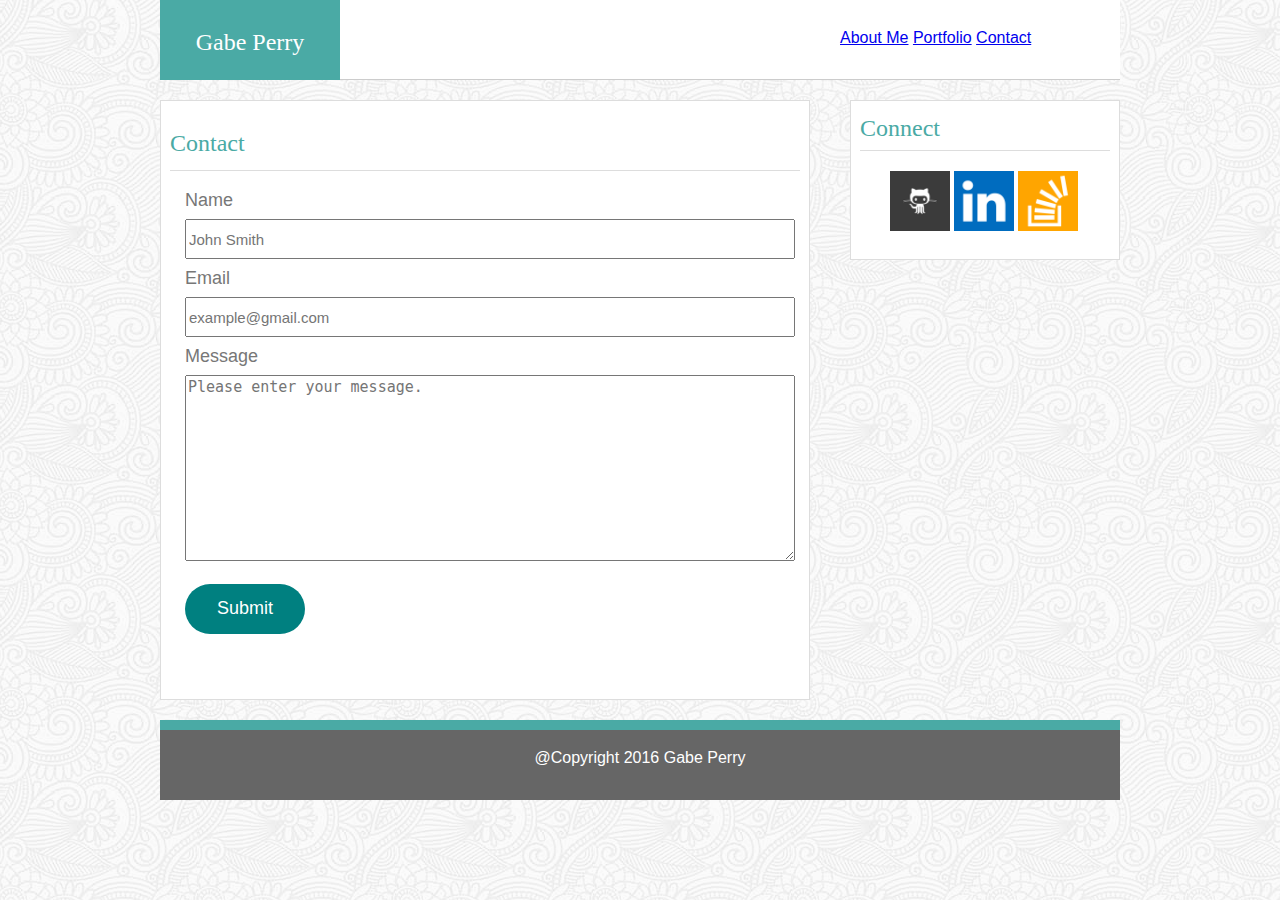
==== contact.html @ 90285368 "Finished Product" ====
<!DOCTYPE html>
<html>
  <head>
    <meta charset="utf-8">
    <title>Basic Portfolio</title>
  <link rel="stylesheet" type="text/css "href="assets/css/reset.css">
  <link rel="stylesheet" type="text/css "href="assets/css/style.css">
  </head>

  <body>
    <!-- Beginning of main Container that wraps the code. -->
    <div id="container">
    <!-- Main navigation menu that will be reused 3 times -->
      <div class="nav clearfix">
        <h1>Gabe Perry</h1>
        <p><a href="index.html">About Me</a> <a href="portfolio.html">Portfolio</a>
        <a href="contact.html">Contact</a></p>
      </div>
    <!-- Beginning of container2   -->
    <!-- Second container still in main conatain but will be used for About me, contact
        and Portfolio. -->
      <div class="container2 clearfix">
        <div class="aboutme">
          <h1>Contact</h1>
        </div>
        <div class="contact_boxes">
          <p>Name</p>
            <input type="text" name="name" placeholder="John Smith"
            maxlength="50">
            <p>Email</p>
        <!-- Input instead of Text area for email-->
            <input type="text" name="email" placeholder="example@gmail.com"
            maxlength="50">
        <!-- Text area instead of input for contact message-->
          <p>Message</p>
            <textarea name="message" rows="10" cols="75" placeholder="Please enter your message."></textarea>
            <div class="submit_box">
              <p>Submit</p>
            </div>
          </div>
        </div>
    <!-- End of container2 -->
    <!-- Beginning of container3       -->
    <!-- Third container used. Seperate of container 2 but inside of container.  Used for contact
          icons. Icons open in Seperate pages.  Box stays the same and will be reused 3x.     -->
        <div class="container3 clearfix">
          <div class="connectweme">
            <h1>Connect</h1>
          </div>
          <div class="connect_icons">
            <a href="https://github.com/Gperry22" target="_blank">
            <img src="assets/images/github.png" alt="github" width="60px"
            height="60px" hspace="2"></a>
            <a href="https://www.linkedin.com/in/gabe-perry-3168935b/" target="_blank">
            <img src="assets/images/linkedin.png" alt="linkedin""60px" height="60px" hspace="7"></a>
            <a href="https://stackoverflow.com/users/8858085/gabe-perry?tab=profile" target="_blank">
            <img src="assets/images/stack.png" alt="stack" "60px" height="60px" ></a>
          </div>
        </div>
    <!-- End of container3           -->
    <!-- Footer that will be used 3x        -->
        <div class="footer">
          <div class="footertop">
          <div class="footerbottom">
            <p>@Copyright 2016 Gabe Perry</p>
          </div>
        </div>
      </div>
    </div>
    <!-- End of container -->
  </body>
</html>
---- assets/css/style.css ----
/*index1*/
/*index1*/
/*index1*/
/*index1*/
/*index1*/
/*index1*/
/*index1*/
/*index1*/
/*index1*/
/*index1*/
/*index1*/
/*index1*/
/*index1*/


/*index1*/
*{
  -webkit-box-sizing: border-box;
  -moz-box-sizing: border-box;
  box-sizing: border-box;
}

body {
  background-image: url("../../assets/images/symphony.png");
  background-repeat: repeat;
  background-attachment: scroll;
}

h1,h2,h3 {
  font-family: Georgia, Times, "Times New Roman", serif;
  font-size: 24px;
}

p {
  font-family: Arial, "Helvetica Neue", Helvetica, sans-serif;
  color: #777777;
}

a:hover
{
  color: green;
}

/*index2*/
#container {
  width: 960px;
  margin: 0 auto;
}

/*index3*/
.nav {
  height: 80px;
  width: 0 auto;
  border-style: solid;
  border-bottom-width: 1px;
  border-color: #cccccc;
  background-color: #ffffff;
  margin-bottom: 20px;

}

.nav h1 {
  color: white;
  background-color: #4aaaa5;
  height: 80px;
  width: 180px;
  text-align: center;
  padding-top: 30px;
  float: left;
}


.nav p {
  color: black;
  height: 80px;
  text-align: center;
  padding-top: 30px;
  margin-left: 500px;
  float: left;
}

/*index4*/

.container2 {
  height: 600px;
  width: 650px;
  background-color: #ffffff;
  float: left;
  border-width: 1px;
  border-style: solid;
  border-color: #dddddd;
  margin-bottom: 20px;
}

.aboutme h1 {
  color: #4aaaa5;
  height: 70px;
  width: 630px;
  margin: 0 auto;
  padding-top: 30px;
  border-bottom-width: 1px;
  border-style: solid;
  border-color: #dddddd;
  margin-bottom: 5px;
}

.profile   {
  height: 500px;
  width: 630px;
  margin: 0 auto;
  padding: 15px;
  overflow: auto;
}

.profile img {
  height: 250px;
  width: 250px;
  float: left;
}

/*index4*/
.container3 {
  height: 160px;
  width: 270px;
  margin-left: 40px;
  background-color: #ffffff;
  float: left;
  border-width: 1px;
  border-style: solid;
  border-color: #dddddd;
}

.connectweme {
  color: #4aaaa5;
  height: 50px;
  width: 250px;
  margin: 0 auto;
  border-bottom-width: 1px;
  border-style: solid;
  border-color: #dddddd;
  padding-top: 15px;
  margin-bottom: 20px;
}

.connect_icons img{
height: 60px;
width: 60px;
}

.connect_icons {
  margin:auto;
  width: 71%;
}

/*index5*/
.footer {
    height: 80px;
    width: 0 auto;
    float: left;
}

.footertop {
  height: 80px;
  width: 960px;
  padding-top: 10px;
  background-color: #4aaaa5;
}

.footerbottom {
  height: 70px;
  width: 960px;
  background-color: #666666;
  text-align: center;
  padding-top: 20px;
}

.footerbottom p {
  color: white;
}

/*index6*/
.portfolioimages{
  height: 500px;
  width: 630px;
  padding: 15px;
  overflow: auto;
}

.portfolioimages img {
  height: 250px;
  width: 280px;
}

figure {
  position: relative;
  float: left;
  margin: 10px;
}

figcaption {
  background-color: teal;
  color: #ffffff;
  height: 60px;
  width: 100%;
  text-align: center;
  padding-top: 15px;
  font-size: 24px;
  position: absolute;
  bottom: 20px;
  left: 0;
}

/*index7*/
.contact_boxes{
  height: 500px;
  width: 630px;
  margin: 0 auto;
  padding: 15px;
  overflow: auto;
}

.contact_boxes input{
  height: 40px;
  width: 610px;
  font-size: 15px;
  margin-bottom: 10px;
}

.contact_boxes textarea{
  width: 610px;
  font-size: 15px;
  margin-bottom: 20px;
}

.contact_boxes p {
  font-size: 18px;
  margin-bottom: 10px;
}

.submit_box {
  height: 50px;
  width: 120px;
  background-color: teal;
  font-size: 18px;
  text-align: center;
  padding-top: 15px;
  border-radius: 75px;
}

.submit_box p {
  color: white;
}


.clearfix::after {
content: "";
display: block;
clear: both;
}
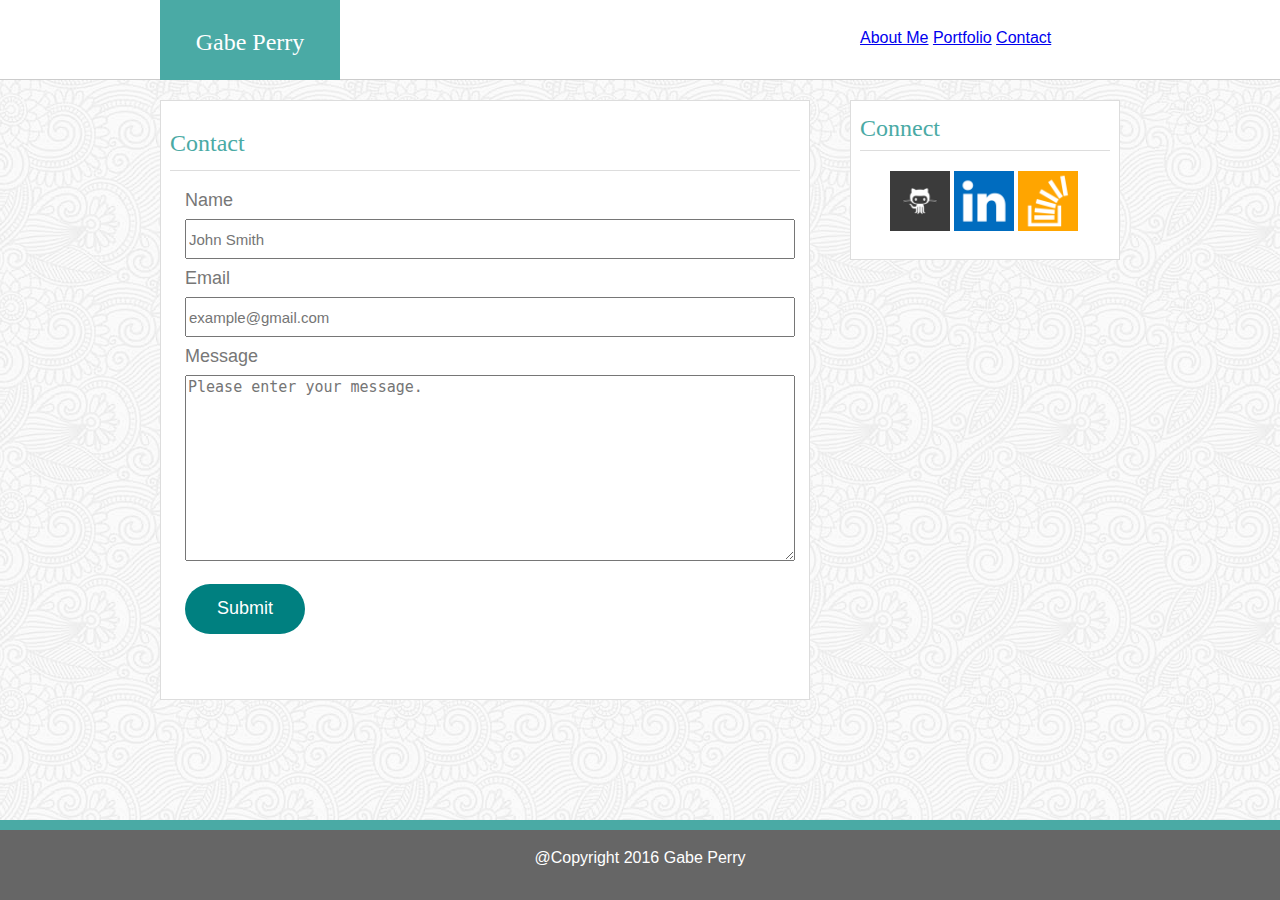
==== commit 110066b1: "Finished Product" ====
--- a/contact.html
+++ b/contact.html
@@ -9,7 +9,10 @@
 
   <body>
     <!-- Beginning of main Container that wraps the code. -->
-    <div id="container">
+  <div id="containermain">
+      <!-- Beginning of container1 that is inside containermain and wraps entire code except
+          footer.       -->
+    <div class="container1">
     <!-- Main navigation menu that will be reused 3 times -->
       <div class="nav clearfix">
         <h1>Gabe Perry</h1>
@@ -57,7 +60,9 @@
             <img src="assets/images/stack.png" alt="stack" "60px" height="60px" ></a>
           </div>
         </div>
+      </div>
     <!-- End of container3           -->
+    <!-- End of container1 -->
     <!-- Footer that will be used 3x        -->
         <div class="footer">
           <div class="footertop">
--- a/assets/css/style.css
+++ b/assets/css/style.css
@@ -1,20 +1,17 @@
-
-/*index1*/
-/*index1*/
-/*index1*/
-/*index1*/
-/*index1*/
-/*index1*/
-/*index1*/
-/*index1*/
-/*index1*/
-/*index1*/
-/*index1*/
-/*index1*/
-/*index1*/
-
-
-/*index1*/
+/*index Container Main Syles*/
+/*index Container Main Syles*/
+/*index Container1 Syles*/
+/*index4 Navigation Menu*/
+/*index5 Container2 Styles*/
+/*index6 Container 3 Styles*/
+/*index7 Footer Styles*/
+/*index8 Portfolio Styles*/
+/*index9 Contact Messages*/
+/*index10 Clearfix*/
+
+
+
+/*index1 HTML Syles*/
 *{
   -webkit-box-sizing: border-box;
   -moz-box-sizing: border-box;
@@ -25,6 +22,7 @@
   background-image: url("../../assets/images/symphony.png");
   background-repeat: repeat;
   background-attachment: scroll;
+  margin: 0px;
 }
 
 h1,h2,h3 {
@@ -42,13 +40,24 @@
   color: green;
 }
 
-/*index2*/
-#container {
+/*index Container Main Syles*/
+#containermain {
+  height: 80px;
+  width: 0 auto;
+  border-style: solid;
+  border-bottom-width: 1px;
+  border-color: #cccccc;
+  background-color: #ffffff;
+  margin-bottom: 20px;
+}
+
+/*index3 Container1 Syles*/
+.container1{
   width: 960px;
   margin: 0 auto;
 }
 
-/*index3*/
+/*index4 Navigation Menu*/
 .nav {
   height: 80px;
   width: 0 auto;
@@ -57,8 +66,8 @@
   border-color: #cccccc;
   background-color: #ffffff;
   margin-bottom: 20px;
-
-}
+}
+
 
 .nav h1 {
   color: white;
@@ -76,11 +85,11 @@
   height: 80px;
   text-align: center;
   padding-top: 30px;
-  margin-left: 500px;
-  float: left;
-}
-
-/*index4*/
+  margin-left: 520px;
+  float: left;
+}
+
+/*index5 Container2 Styles*/
 
 .container2 {
   height: 600px;
@@ -119,7 +128,7 @@
   float: left;
 }
 
-/*index4*/
+/*index6 Container 3 Styles*/
 .container3 {
   height: 160px;
   width: 270px;
@@ -153,23 +162,26 @@
   width: 71%;
 }
 
-/*index5*/
+/*index Footer Styles*/
 .footer {
+
     height: 80px;
-    width: 0 auto;
+    width: 100%;
+    position: fixed;
+    bottom: 0;
     float: left;
 }
 
 .footertop {
   height: 80px;
-  width: 960px;
+  width: 100%;
   padding-top: 10px;
   background-color: #4aaaa5;
 }
 
 .footerbottom {
   height: 70px;
-  width: 960px;
+  width: 100%;
   background-color: #666666;
   text-align: center;
   padding-top: 20px;
@@ -179,7 +191,7 @@
   color: white;
 }
 
-/*index6*/
+/*index Portfolio Styles*/
 .portfolioimages{
   height: 500px;
   width: 630px;
@@ -211,7 +223,7 @@
   left: 0;
 }
 
-/*index7*/
+/*index Contact Messages*/
 .contact_boxes{
   height: 500px;
   width: 630px;
@@ -252,7 +264,7 @@
   color: white;
 }
 
-
+/*index Clearfix*/
 .clearfix::after {
 content: "";
 display: block;
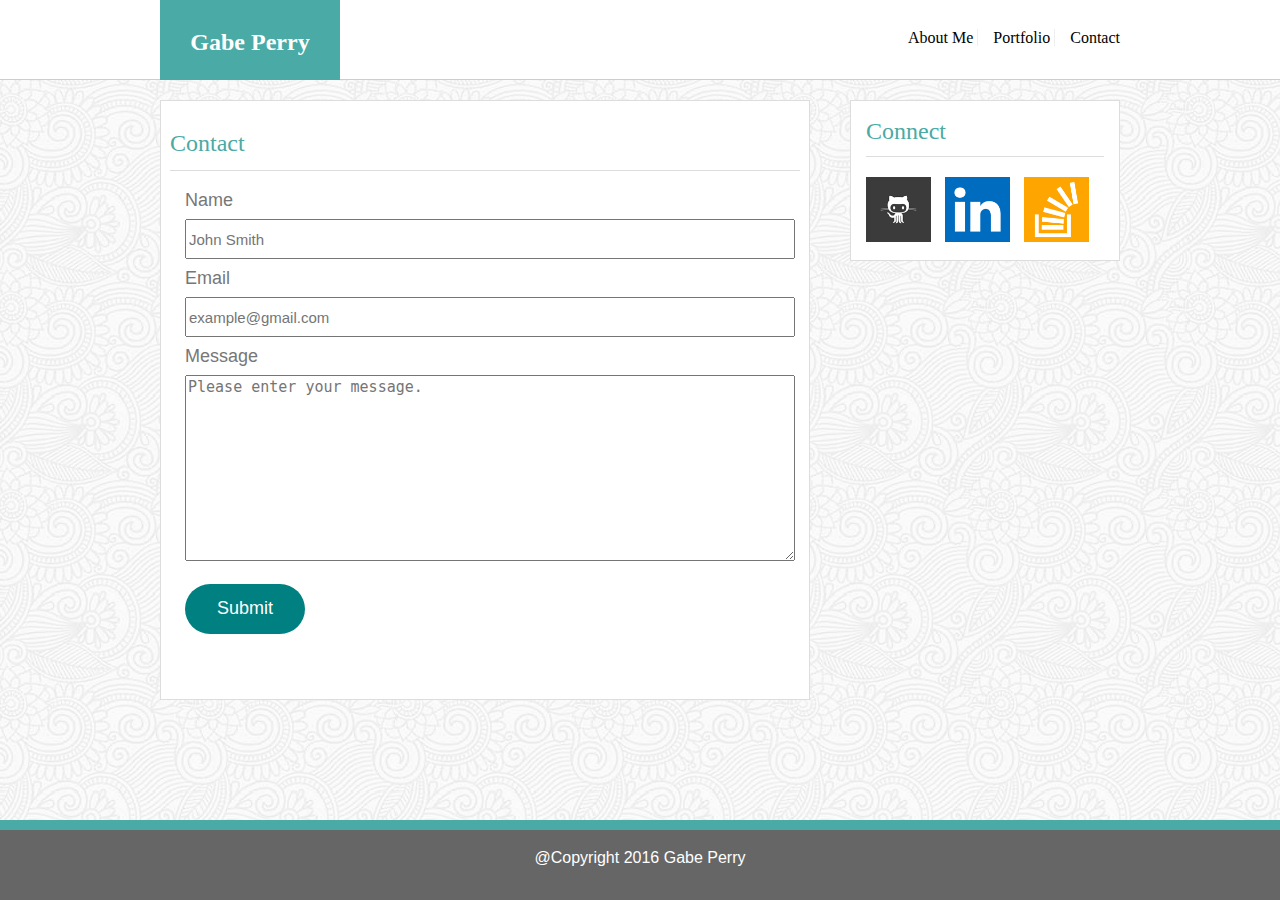
==== commit 2a566f27: "Final Submission" ====
--- a/contact.html
+++ b/contact.html
@@ -1,26 +1,30 @@
 <!DOCTYPE html>
 <html>
-  <head>
-    <meta charset="utf-8">
-    <title>Basic Portfolio</title>
-  <link rel="stylesheet" type="text/css "href="assets/css/reset.css">
-  <link rel="stylesheet" type="text/css "href="assets/css/style.css">
-  </head>
 
-  <body>
-    <!-- Beginning of main Container that wraps the code. -->
+<head>
+  <meta charset="utf-8">
+  <title>Basic Portfolio</title>
+  <link rel="stylesheet" type="text/css " href="assets/css/reset.css">
+  <link rel="stylesheet" type="text/css " href="assets/css/style.css">
+</head>
+
+<body>
+  <!-- Beginning of main Container that wraps the code. -->
   <div id="containermain">
-      <!-- Beginning of container1 that is inside containermain and wraps entire code except
+    <!-- Beginning of container1 that is inside containermain and wraps entire code except
           footer.       -->
     <div class="container1">
-    <!-- Main navigation menu that will be reused 3 times -->
+      <!-- Main navigation menu that will be reused 3 times -->
       <div class="nav clearfix">
         <h1>Gabe Perry</h1>
-        <p><a href="index.html">About Me</a> <a href="portfolio.html">Portfolio</a>
-        <a href="contact.html">Contact</a></p>
+        <nav>
+          <a href="index.html">About Me</a>
+          <a href="portfolio.html">Portfolio</a>
+          <a href="contact.html">Contact</a>
+        </nav>
       </div>
-    <!-- Beginning of container2   -->
-    <!-- Second container still in main conatain but will be used for About me, contact
+      <!-- Beginning of container2   -->
+      <!-- Second container still in main conatain but will be used for About me, contact
         and Portfolio. -->
       <div class="container2 clearfix">
         <div class="aboutme">
@@ -28,50 +32,48 @@
         </div>
         <div class="contact_boxes">
           <p>Name</p>
-            <input type="text" name="name" placeholder="John Smith"
-            maxlength="50">
-            <p>Email</p>
-        <!-- Input instead of Text area for email-->
-            <input type="text" name="email" placeholder="example@gmail.com"
-            maxlength="50">
-        <!-- Text area instead of input for contact message-->
+          <input type="text" name="name" placeholder="John Smith" maxlength="50" re="required">
+          <p>Email</p>
+          <!-- Input instead of Text area for email-->
+          <input type="text" name="email" placeholder="example@gmail.com" maxlength="50" re="required">
+          <!-- Text area instead of input for contact message-->
           <p>Message</p>
-            <textarea name="message" rows="10" cols="75" placeholder="Please enter your message."></textarea>
-            <div class="submit_box">
-              <p>Submit</p>
+          <textarea name="message" rows="10" cols="75" placeholder="Please enter your message." re="required"></textarea>
+          <div class="submit_box">
+            <p>Submit</p>
+          </div>
+        </div>
+      </div>
+      <!-- End of container2 -->
+      <!-- Beginning of container3       -->
+      <!-- Third container used. Seperate of container 2 but inside of container.  Used for contact
+          icons. Icons open in Seperate pages.  Box stays the same and will be reused 3x.     -->
+      <div class="container3 clearfix">
+        <div class="connectwithme">
+          <h1>Connect</h1>
+          <a href="https://github.com/Gperry22" target="_blank">
+                  <img src="assets/images/github.png" class="connect_icons" alt="github"></a>
+          <a href="https://www.linkedin.com/in/gabe-perry-3168935b/" target="_blank">
+                  <img src="assets/images/linkedin.png" class="connect_icons" alt="linkedin"></a>
+          <a href="https://stackoverflow.com/users/8858085/gabe-perry?tab=profile" target="_blank">
+                  <img src="assets/images/stack.png" class="connect_icons" alt="stack"></a>
+        </div>
+      </div>
+    </div>
+      <!-- End of container3           -->
+      <!-- End of container1 -->
+      <!-- Footer that will be used 3x        -->
+      <footer>
+        <div class=" footer">
+          <div class="footertop">
+            <div class="footerbottom">
+              <p>@Copyright 2016 Gabe Perry</p>
             </div>
           </div>
         </div>
-    <!-- End of container2 -->
-    <!-- Beginning of container3       -->
-    <!-- Third container used. Seperate of container 2 but inside of container.  Used for contact
-          icons. Icons open in Seperate pages.  Box stays the same and will be reused 3x.     -->
-        <div class="container3 clearfix">
-          <div class="connectweme">
-            <h1>Connect</h1>
-          </div>
-          <div class="connect_icons">
-            <a href="https://github.com/Gperry22" target="_blank">
-            <img src="assets/images/github.png" alt="github" width="60px"
-            height="60px" hspace="2"></a>
-            <a href="https://www.linkedin.com/in/gabe-perry-3168935b/" target="_blank">
-            <img src="assets/images/linkedin.png" alt="linkedin""60px" height="60px" hspace="7"></a>
-            <a href="https://stackoverflow.com/users/8858085/gabe-perry?tab=profile" target="_blank">
-            <img src="assets/images/stack.png" alt="stack" "60px" height="60px" ></a>
-          </div>
-        </div>
-      </div>
-    <!-- End of container3           -->
-    <!-- End of container1 -->
-    <!-- Footer that will be used 3x        -->
-        <div class="footer">
-          <div class="footertop">
-          <div class="footerbottom">
-            <p>@Copyright 2016 Gabe Perry</p>
-          </div>
-        </div>
-      </div>
+      </footer>
     </div>
     <!-- End of container -->
-  </body>
+</body>
+
 </html>
--- a/assets/css/style.css
+++ b/assets/css/style.css
@@ -1,18 +1,26 @@
 /*index Container Main Syles*/
+
 /*index Container Main Syles*/
+
 /*index Container1 Syles*/
+
 /*index4 Navigation Menu*/
+
 /*index5 Container2 Styles*/
+
 /*index6 Container 3 Styles*/
+
 /*index7 Footer Styles*/
+
 /*index8 Portfolio Styles*/
+
 /*index9 Contact Messages*/
+
 /*index10 Clearfix*/
 
-
-
 /*index1 HTML Syles*/
-*{
+
+* {
   -webkit-box-sizing: border-box;
   -moz-box-sizing: border-box;
   box-sizing: border-box;
@@ -25,7 +33,7 @@
   margin: 0px;
 }
 
-h1,h2,h3 {
+h1, h2, h3 {
   font-family: Georgia, Times, "Times New Roman", serif;
   font-size: 24px;
 }
@@ -35,12 +43,12 @@
   color: #777777;
 }
 
-a:hover
-{
+nav a:hover {
   color: green;
 }
 
 /*index Container Main Syles*/
+
 #containermain {
   height: 80px;
   width: 0 auto;
@@ -52,12 +60,14 @@
 }
 
 /*index3 Container1 Syles*/
-.container1{
+
+.container1 {
   width: 960px;
   margin: 0 auto;
 }
 
 /*index4 Navigation Menu*/
+
 .nav {
   height: 80px;
   width: 0 auto;
@@ -67,27 +77,35 @@
   background-color: #ffffff;
   margin-bottom: 20px;
 }
-
 
 .nav h1 {
   color: white;
   background-color: #4aaaa5;
   height: 80px;
   width: 180px;
+  font-weight: 700;
   text-align: center;
   padding-top: 30px;
   float: left;
 }
 
-
-.nav p {
+nav{
+  float: right;
+}
+nav a {
   color: black;
-  height: 80px;
-  text-align: center;
-  padding-top: 30px;
-  margin-left: 520px;
-  float: left;
-}
+  text-decoration: none;
+  border-left: 1px solid #efefef;
+  line-height: 75px;
+  padding-left: 15px;
+  font-size: 16px;
+  display: inline;
+}
+
+nav a:first-child {
+  border-left: 0 none;
+}
+
 
 /*index5 Container2 Styles*/
 
@@ -114,7 +132,7 @@
   margin-bottom: 5px;
 }
 
-.profile   {
+.profile {
   height: 500px;
   width: 630px;
   margin: 0 auto;
@@ -125,51 +143,52 @@
 .profile img {
   height: 250px;
   width: 250px;
+  margin: 0px 20px 10px 0;
   float: left;
 }
 
 /*index6 Container 3 Styles*/
+
 .container3 {
-  height: 160px;
-  width: 270px;
-  margin-left: 40px;
-  background-color: #ffffff;
-  float: left;
+  width: 100%;
+  max-width: 270px;
+  background-color: #ffffff;
+  float: right;
   border-width: 1px;
   border-style: solid;
   border-color: #dddddd;
-}
-
-.connectweme {
+  padding: 15px;
+}
+
+.connectwithme h1 {
   color: #4aaaa5;
-  height: 50px;
-  width: 250px;
-  margin: 0 auto;
-  border-bottom-width: 1px;
-  border-style: solid;
-  border-color: #dddddd;
-  padding-top: 15px;
-  margin-bottom: 20px;
-}
-
-.connect_icons img{
-height: 60px;
-width: 60px;
-}
-
-.connect_icons {
-  margin:auto;
-  width: 71%;
+  border-bottom-width: 1px;
+  border-style: solid;
+  border-color: #dddddd;
+  margin-bottom: 20px;
+  padding-bottom: 10px;
+  line-height: 30px;
+}
+
+.connect_icons  {
+  height: 65px;
+  width: 65px;
+  margin-right: 10px;
+
+}
+
+.connect_icons a:last-child  {
+margin-right: 0px;
 }
 
 /*index Footer Styles*/
+
 .footer {
-
-    height: 80px;
-    width: 100%;
-    position: fixed;
-    bottom: 0;
-    float: left;
+  height: 80px;
+  width: 100%;
+  position: fixed;
+  bottom: 0;
+  float: left;
 }
 
 .footertop {
@@ -192,7 +211,8 @@
 }
 
 /*index Portfolio Styles*/
-.portfolioimages{
+
+.portfolioimages {
   height: 500px;
   width: 630px;
   padding: 15px;
@@ -224,7 +244,8 @@
 }
 
 /*index Contact Messages*/
-.contact_boxes{
+
+.contact_boxes {
   height: 500px;
   width: 630px;
   margin: 0 auto;
@@ -232,14 +253,14 @@
   overflow: auto;
 }
 
-.contact_boxes input{
+.contact_boxes input {
   height: 40px;
   width: 610px;
   font-size: 15px;
   margin-bottom: 10px;
 }
 
-.contact_boxes textarea{
+.contact_boxes textarea {
   width: 610px;
   font-size: 15px;
   margin-bottom: 20px;
@@ -265,8 +286,9 @@
 }
 
 /*index Clearfix*/
+
 .clearfix::after {
-content: "";
-display: block;
-clear: both;
-}
+  content: "";
+  display: block;
+  clear: both;
+}
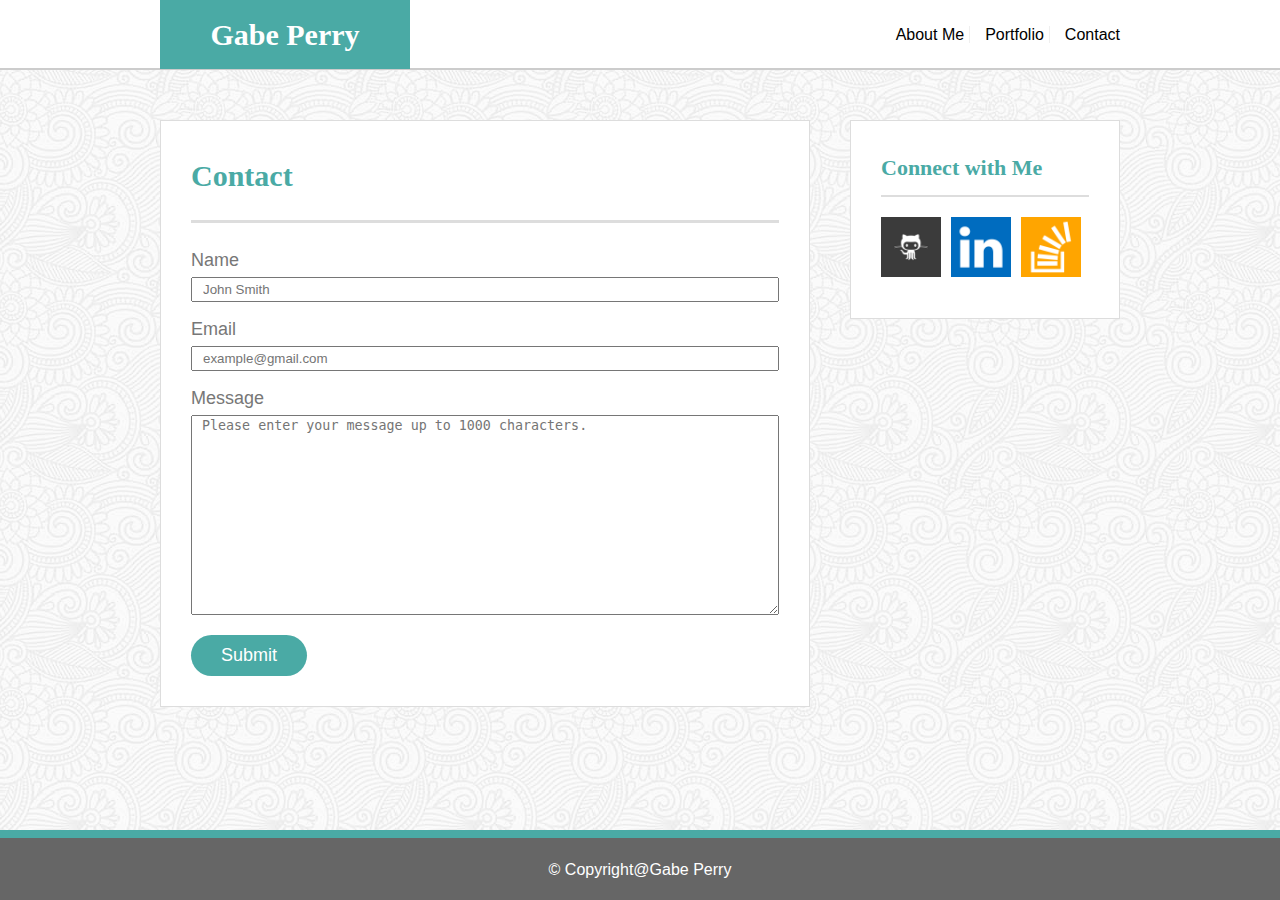
==== commit 3e64a107: "Updates" ====
--- a/contact.html
+++ b/contact.html
@@ -3,77 +3,72 @@
 
 <head>
   <meta charset="utf-8">
-  <title>Basic Portfolio</title>
-  <link rel="stylesheet" type="text/css " href="assets/css/reset.css">
-  <link rel="stylesheet" type="text/css " href="assets/css/style.css">
+  <title>Basic</title>
+  <link rel="stylesheet" href="assets/css/reset.css" type="text/css">
+  <link rel="stylesheet" href="assets/css/style1.css" type="text/css">
 </head>
 
 <body>
-  <!-- Beginning of main Container that wraps the code. -->
-  <div id="containermain">
-    <!-- Beginning of container1 that is inside containermain and wraps entire code except
-          footer.       -->
-    <div class="container1">
-      <!-- Main navigation menu that will be reused 3 times -->
-      <div class="nav clearfix">
-        <h1>Gabe Perry</h1>
-        <nav>
-          <a href="index.html">About Me</a>
-          <a href="portfolio.html">Portfolio</a>
-          <a href="contact.html">Contact</a>
-        </nav>
+  <!-- Masterhead that includes container for Logo, and page links.   -->
+  <header id="masterhead">
+    <div class="container">
+      <a href="index.html" id="logo">Gabe Perry</a>
+      <nav>
+        <a href="index.html">About Me</a>
+        <a href="portfolio.html">Portfolio</a>
+        <a href="contact.html">Contact</a>
+      </nav>
+    </div>
+  </header>
+
+  <!-- Main container that houses aboutme, and connect with me. Houses the
+  container class for main media box. Will be used for Aboutme and Contact Form box.
+  not for Portfolio box which needs different padding settings. -->
+  <div id="main-container" class=container>
+    <section class="main-section">
+      <h1>Contact</h1>
+      <form id="contact_form">
+        <ul>
+          <li>
+            <label for="name">Name</label>
+            <input type="text" name="name" id="name" placeholder="John Smith" required="required" maxlength="50">
+          </li>
+          <li>
+            <label for="email">Email</label>
+            <input type="text" name="email" id="email" placeholder="example@gmail.com" required="required" maxlength="50">
+          </li>
+          <li>
+            <label for="message">Message</label>
+            <textarea name="message" id="message" required="required" placeholder="Please enter your message up to 1000 characters." maxlength="1000"></textarea>
+          </li>
+        </ul>
+        <input type="submit" name="submit">
+      </form>
+    </section>
+    <!-- End of Main-Container -->
+
+    <!-- Sidebar section that houses sidebar icons -->
+    <section class="sidebar">
+      <div id="connect">
+        <h2>Connect with Me</h2>
+        <a href="https://github.com/Gperry22" target="_blank">
+                  <img src="assets/images/github.png" class="connect_icons"  alt="github"></a>
+        <a href="https://www.linkedin.com/in/gabe-perry-3168935b/" target="_blank">
+                  <img src="assets/images/linkedin.png" class="connect_icons" alt="linkedin"></a>
+        <a href="https://stackoverflow.com/users/8858085/gabe-perry?tab=profile" target="_blank">
+                  <img src="assets/images/stack.png" class="connect_icons" alt="stack"></a>
       </div>
-      <!-- Beginning of container2   -->
-      <!-- Second container still in main conatain but will be used for About me, contact
-        and Portfolio. -->
-      <div class="container2 clearfix">
-        <div class="aboutme">
-          <h1>Contact</h1>
-        </div>
-        <div class="contact_boxes">
-          <p>Name</p>
-          <input type="text" name="name" placeholder="John Smith" maxlength="50" re="required">
-          <p>Email</p>
-          <!-- Input instead of Text area for email-->
-          <input type="text" name="email" placeholder="example@gmail.com" maxlength="50" re="required">
-          <!-- Text area instead of input for contact message-->
-          <p>Message</p>
-          <textarea name="message" rows="10" cols="75" placeholder="Please enter your message." re="required"></textarea>
-          <div class="submit_box">
-            <p>Submit</p>
-          </div>
-        </div>
-      </div>
-      <!-- End of container2 -->
-      <!-- Beginning of container3       -->
-      <!-- Third container used. Seperate of container 2 but inside of container.  Used for contact
-          icons. Icons open in Seperate pages.  Box stays the same and will be reused 3x.     -->
-      <div class="container3 clearfix">
-        <div class="connectwithme">
-          <h1>Connect</h1>
-          <a href="https://github.com/Gperry22" target="_blank">
-                  <img src="assets/images/github.png" class="connect_icons" alt="github"></a>
-          <a href="https://www.linkedin.com/in/gabe-perry-3168935b/" target="_blank">
-                  <img src="assets/images/linkedin.png" class="connect_icons" alt="linkedin"></a>
-          <a href="https://stackoverflow.com/users/8858085/gabe-perry?tab=profile" target="_blank">
-                  <img src="assets/images/stack.png" class="connect_icons" alt="stack"></a>
-        </div>
-      </div>
+    </section>
+  </div>
+  <!-- End of Sidebar Section -->
+
+  <!-- Footer Section -->
+  <footer>
+    <div class="foot-container">
+      &copy; Copyright@Gabe Perry
     </div>
-      <!-- End of container3           -->
-      <!-- End of container1 -->
-      <!-- Footer that will be used 3x        -->
-      <footer>
-        <div class=" footer">
-          <div class="footertop">
-            <div class="footerbottom">
-              <p>@Copyright 2016 Gabe Perry</p>
-            </div>
-          </div>
-        </div>
-      </footer>
-    </div>
-    <!-- End of container -->
+  </footer>
+  <!-- End of Footer Section -->
 </body>
 
 </html>
--- a/assets/css/style1.css
+++ b/assets/css/style1.css
@@ -0,0 +1,234 @@
+/*Index 1 styling of HTML style elements*/
+/*Index 2 styling of HTML Masterhead, Nav, and Logo elements*/
+/*Index 3 styling of HTML Main-Container elements that include Aboutme, Connect With Me, and the Contact page bars */
+/*Index 4 styling of HTML Footer styles */
+/*Index 5 styling of HTML Main-section2 elements that include Portfolio styles */
+/*Index 6 styling of HTML Main-section elements for the Contact page bars */
+
+
+
+/*Index 1 styling of HTML style elements*/
+* {
+  -webkit-box-sizing: border-box;
+  -moz-box-sizing: border-box;
+  box-sizing: border-box;
+}
+
+body {
+  background-image: url("../../assets/images/symphony.png");
+  background-repeat: repeat;
+  background-attachment: scroll;
+  color: #777;
+  margin: 0px;
+  font-size: 18px;
+  line-height: 34px;
+  font-family: Arial, 'Helvetica Neue', Helvetica, sans-serif;
+}
+
+nav a:hover {
+  color: green;
+}
+
+h1, h2, h3 {
+  margin-bottom: 20px;
+}
+
+h1, h2, h3 {
+  font-family: Georgia, Times, 'Times New Roman', serif;
+  font-weight: 700;
+  color: #4aaaa5;
+}
+
+h1 {
+  font-size: 30px;
+  line-height: 49px;
+  border-bottom: 3px solid #ddd;
+  padding-bottom: 20px;
+}
+
+h2, h3 {
+  font-size: 22px;
+}
+
+/*Index 2 styling of HTML Masterhead, Nav, and Logo elements*/
+.container {
+  width: 100%;
+  max-width: 960px;
+  margin: 0 auto;
+  clear: both;
+}
+
+#masterhead {
+  background: #fff;
+  height: 70px;
+  width: 100%;
+  border-bottom: 2px solid #ccc;
+  color: #fff;
+  margin: 0 0 30px;
+  z-index: 99;
+}
+
+#logo {
+  width: 250px;
+  height: 69px;
+  background: #4aaaa5;
+  color: #fff;
+  text-align: center;
+  font-family: 'Georgia', Times, Times New Roman, serif;
+  line-height: 70px;
+  font-weight: 700;
+  font-size: 30px;
+  text-decoration: none;
+  float: left;
+}
+
+nav {
+  float: right;
+}
+
+nav a {
+  border-left: 1px solid #efefef;
+  color: black;
+  font-size: 16px;
+  line-height: 70px;
+  text-decoration: none;
+  display: inline;
+  padding-left: 15px;
+}
+
+nav a:first-child {
+  border-left: 0 none;
+}
+
+/*Index 3 styling of HTML Main-section elements that include
+Aboutme, Connect With Me */
+#main-container {
+  padding-top: 20px;
+}
+
+.main-section {
+  background: #fff;
+  width: 100%;
+  max-width: 650px;
+  max-height: 700px;
+  border: 1px solid #ddd;
+  margin: 0 0 40px 0;
+  padding: 30px;
+  float: left;
+  overflow: auto;
+}
+
+.gabepic {
+  width: 200px;
+  height: 200px;
+  float: left;
+  margin-left: : 20px;
+}
+
+.sidebar {
+  background: #fff;
+  width: 100%;
+  max-width: 270px;
+  border: 1px solid #ddd;
+  padding: 30px;
+  float: right;
+}
+
+.sidebar h2, h3 {
+  border-bottom: 2px solid #ddd;
+  margin-bottom: 20px;
+  padding-bottom: 10px;
+}
+
+.connect_icons {
+  height: 60px;
+  width: 60px;
+  margin-right: 5px;
+}
+
+
+/*Index 4 styling of HTML Footer styles */
+footer {
+  height: 70px;
+  width: 100%;
+  position: fixed;
+  bottom: 0;
+  float: left;
+}
+
+.foot-container {
+  background: #666;
+  border-top: 8px solid #4aaaa5;
+  color: #fff;
+  text-align: center;
+  font-size: 16px;
+  padding: 15px 0;
+}
+
+/*Index 5 styling of HTML Main-section2 elements that include
+Portfolio styles */
+.main-section2 {
+  background: #fff;
+  width: 100%;
+  max-width: 650px;
+  max-height: 700px;
+  border: 1px solid #ddd;
+  padding: 30px;
+  float: left;
+  overflow: auto;
+}
+
+.main-section2 img {
+  height: 230px;
+  width: 265px;
+}
+
+figure {
+  position: relative;
+  float: left;
+  margin: 10px;
+}
+
+figcaption {
+  background-color: teal;
+  color: #ffffff;
+  height: 60px;
+  width: 100%;
+  text-align: center;
+  padding-top: 15px;
+  font-size: 24px;
+  position: absolute;
+  bottom: 20px;
+  left: 0;
+}
+
+/*Index 6 styling of HTML Main-section elements for the Contact page bars */
+#contact_form li {
+  margin-bottom: 10px;
+}
+
+input[type=text], input[type=email], textarea {
+  display: block;
+  width: 100%;
+  height: 25px;
+  padding-left: 10px;
+}
+
+label {
+  margin-bottom: 5px;
+}
+
+textarea {
+  height: 200px;
+}
+
+input[type=submit] {
+  background: #4aaaa5;
+  border: 0 none;
+  border-radius: 75px;
+  color: #fff;
+  font-size: 18px;
+  padding: 10px 30px;
+  margin-top: 10px;
+  cursor: pointer;
+}
